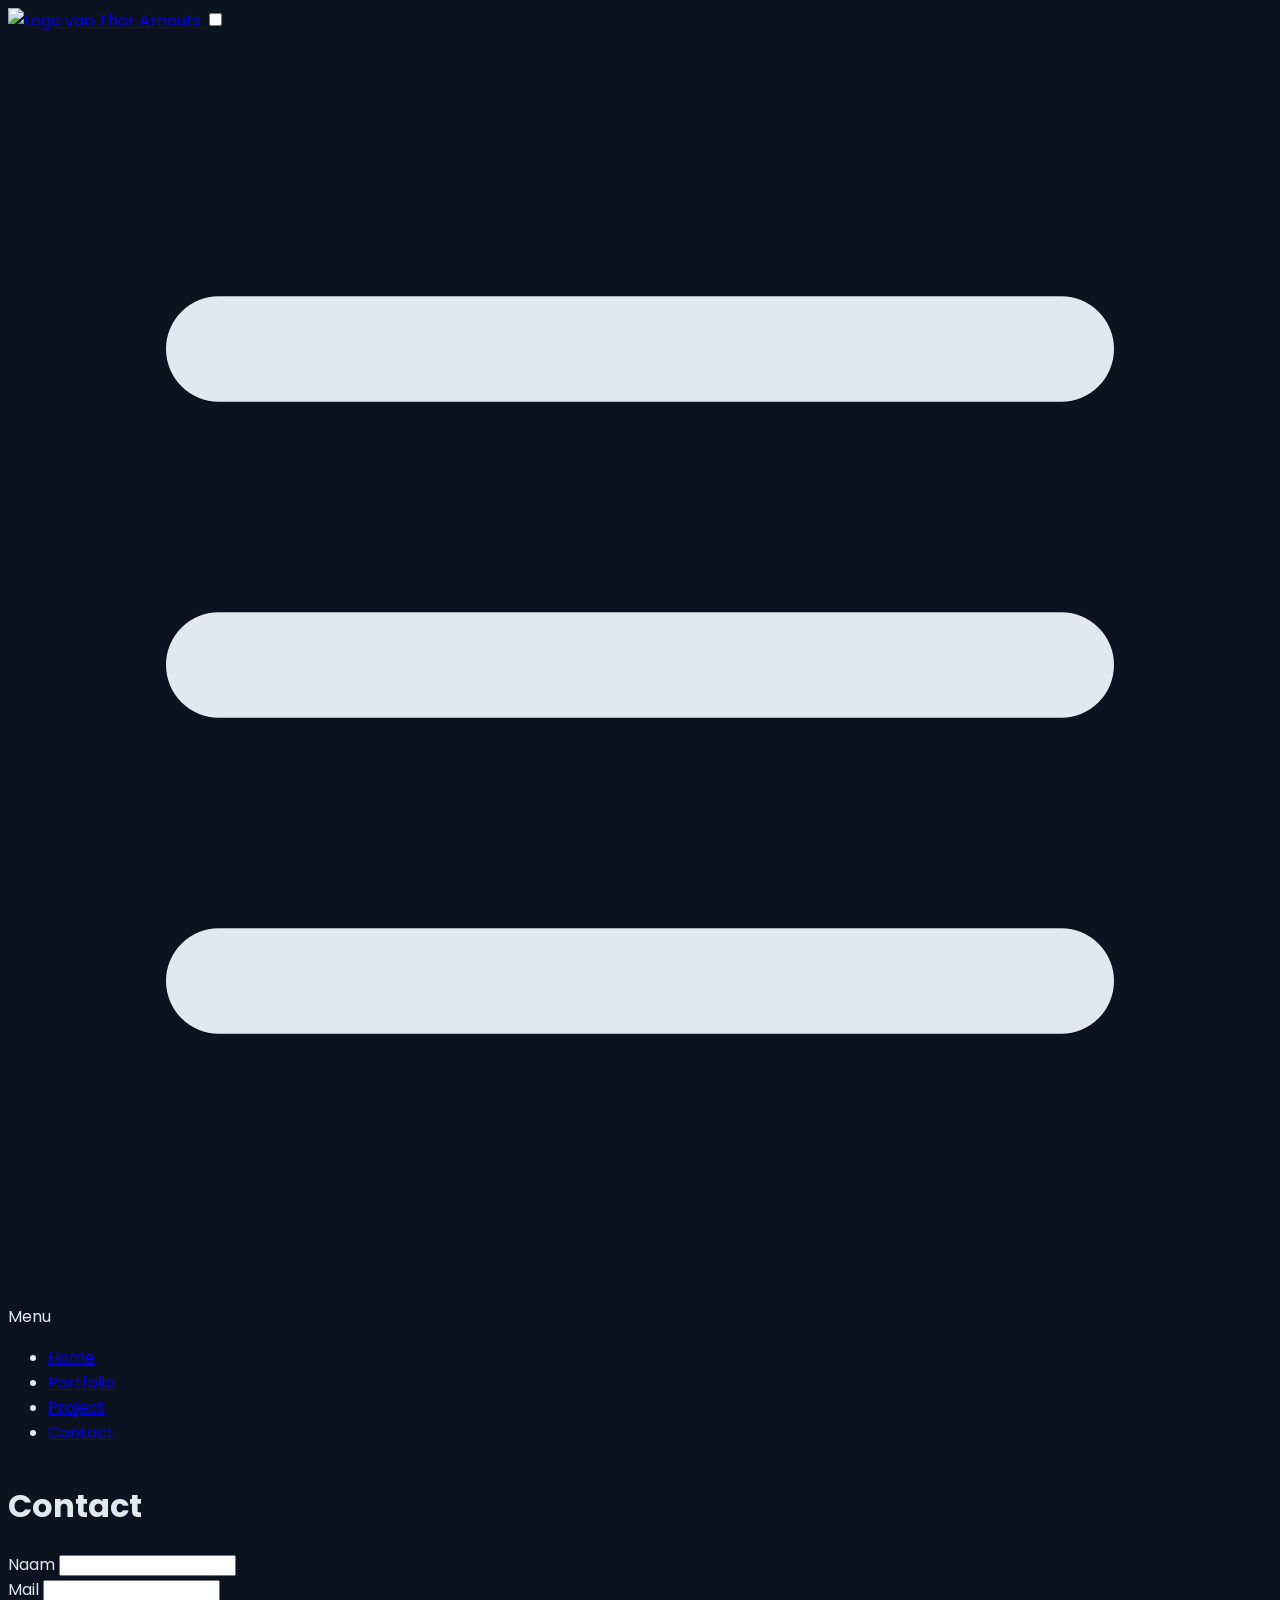
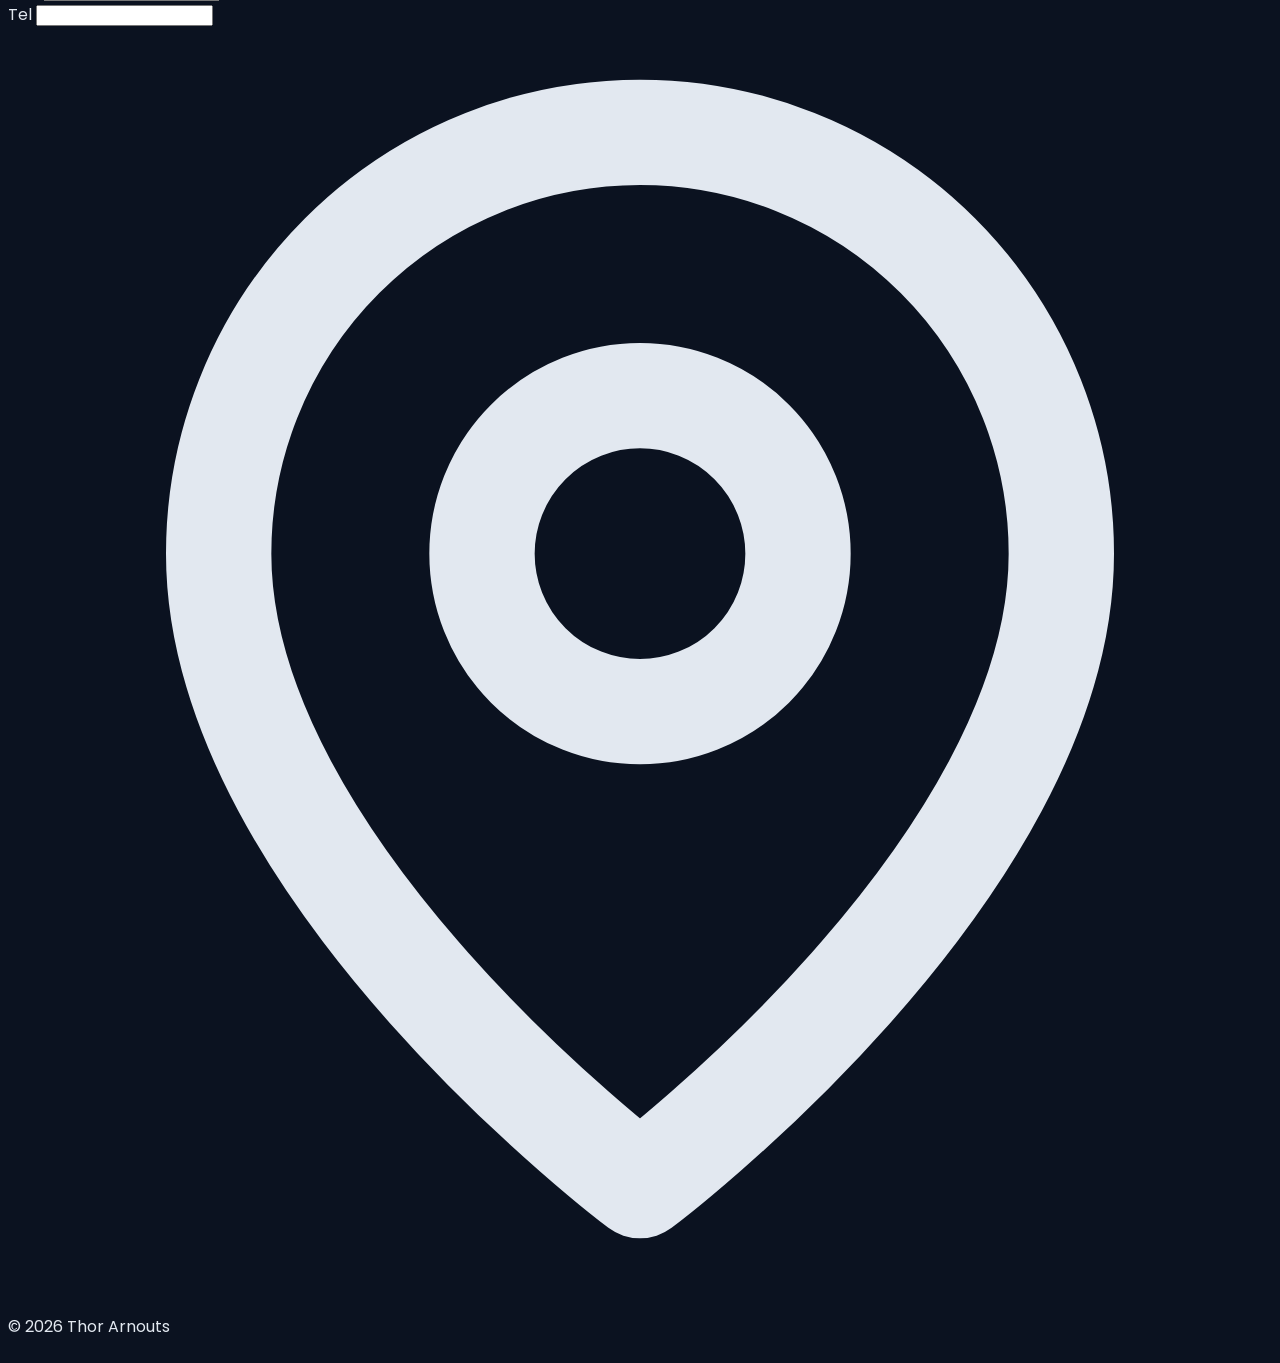
==== contact.html @ d029eb8d "Eerste versie van mijn portfolio" ====
<!DOCTYPE html>
<html lang="nl-BE">
<head>
    <meta charset="UTF-8">
    <meta name="viewport" content="width=device-width, initial-scale=1.0">
    <title>Contact — Thor Arnouts</title>
    <link rel="preconnect" href="https://fonts.googleapis.com">
    <link rel="preconnect" href="https://fonts.gstatic.com" crossorigin>
    <link href="https://fonts.googleapis.com/css2?family=Poppins:wght@400;600&display=swap" rel="stylesheet">
    <link rel="stylesheet" href="css/tailwind.css">
    <link rel="stylesheet" href="css/style.css">
    <link rel="stylesheet" href="css/style.css">
</head>
<body>
    <header class="border-b border-slate-700">
        <div class="mx-auto flex max-w-6xl flex-wrap items-center justify-between px-4 py-3 sm:flex-col sm:gap-2 lg:flex-row lg:justify-between">
            <a href="index.html" class="shrink-0">
                <img src="images/logo.png" alt="Logo van Thor Arnouts" width="200" height="200" class="size-12 rounded-full">
            </a>
            <input type="checkbox" id="menu-knop" class="peer sr-only">
            <label for="menu-knop" class="cursor-pointer rounded-lg border border-slate-500 px-3 py-2 text-slate-200 peer-focus-visible:outline-2 peer-focus-visible:outline-[#26F0E9] sm:hidden">
                <svg xmlns="http://www.w3.org/2000/svg" viewBox="0 0 24 24" fill="none" stroke="currentColor" stroke-width="2" stroke-linecap="round" stroke-linejoin="round" class="size-6" aria-hidden="true">
                    <path d="M4 6h16M4 12h16M4 18h16" />
                </svg>
                <span class="sr-only">Menu</span>
            </label>
            <nav aria-label="Hoofdmenu" class="hidden w-full peer-checked:block sm:block sm:w-auto">
                <ul class="flex flex-col sm:flex-row sm:gap-2">
                    <li>
                        <a href="index.html" class="block rounded-lg px-3 py-2 text-slate-200 hover:bg-slate-800 hover:text-[#26F0E9]">Home</a>
                    </li>
                    <li>
                        <a href="portfolio.html" class="block rounded-lg px-3 py-2 text-slate-200 hover:bg-slate-800 hover:text-[#26F0E9]">Portfolio</a>
                    </li>
                    <li>
                        <a href="project.html" class="block rounded-lg px-3 py-2 text-slate-200 hover:bg-slate-800 hover:text-[#26F0E9]">Project</a>
                    </li>
                    <li>
                        <a href="contact.html" aria-current="page" class="block rounded-lg bg-[#28F088] px-3 py-2 font-semibold text-slate-900">Contact</a>
                    </li>
                </ul>
            </nav>
        </div>
    </header>

    <div class="mx-auto grid w-full max-w-6xl grid-cols-1 gap-8 px-4 py-8 lg:grid-cols-3">
        <main class="lg:col-span-2">
            <h1 class="mb-6 text-3xl font-semibold tracking-tight text-white md:text-4xl">Contact</h1>
            <form class="flex max-w-md flex-col gap-6">
                <div class="flex flex-col gap-1">
                    <label for="naam" class="font-semibold text-slate-200">Naam</label>
                    <input type="text" id="naam" name="naam" autocomplete="name" class="rounded-lg border border-slate-600 bg-slate-800 px-3 py-3 text-white focus:border-[#26F0E9]">
                </div>
                <div class="flex flex-col gap-1">
                    <label for="mail" class="font-semibold text-slate-200">Mail</label>
                    <input type="email" id="mail" name="mail" autocomplete="email" class="rounded-lg border border-slate-600 bg-slate-800 px-3 py-3 text-white focus:border-[#26F0E9]">
                </div>
                <div class="flex flex-col gap-1">
                    <label for="tel" class="font-semibold text-slate-200">Tel</label>
                    <input type="tel" id="tel" name="tel" autocomplete="tel" class="rounded-lg border border-slate-600 bg-slate-800 px-3 py-3 text-white focus:border-[#26F0E9]">
                </div>
            </form>
        </main>

        <aside class="border-t border-slate-700 pt-6 lg:border-t-0 lg:border-l lg:pl-8 lg:pt-0">
            <div role="img" aria-label="Kaart met een locatiemarkering (voorlopig)" class="flex aspect-video items-center justify-center rounded-lg border border-slate-700 bg-slate-800 lg:aspect-[3/4]">
                <svg xmlns="http://www.w3.org/2000/svg" viewBox="0 0 24 24" fill="none" stroke="currentColor" stroke-width="2" stroke-linecap="round" stroke-linejoin="round" class="size-12 text-[#28F088]" aria-hidden="true">
                    <path d="M20 10c0 6-8 12-8 12s-8-6-8-12a8 8 0 0 1 16 0Z" />
                    <circle cx="12" cy="10" r="3" />
                </svg>
            </div>
        </aside>
    </div>

    <footer class="border-t border-slate-700">
        <div class="mx-auto flex max-w-6xl justify-end px-4 py-4 text-sm text-slate-400">
            <p>&copy; 2026 Thor Arnouts</p>
        </div>
    </footer>
</body>
</html>
---- css/style.css ----
body {
    font-family: "Poppins", sans-serif;
    background-color: #0b1220;
    color: #e2e8f0;
    display: flex;
    flex-direction: column;
    min-height: 100vh;
}

footer {
    margin-top: auto;
}
---- css/style.css ----
body {
    font-family: "Poppins", sans-serif;
    background-color: #0b1220;
    color: #e2e8f0;
    display: flex;
    flex-direction: column;
    min-height: 100vh;
}

footer {
    margin-top: auto;
}
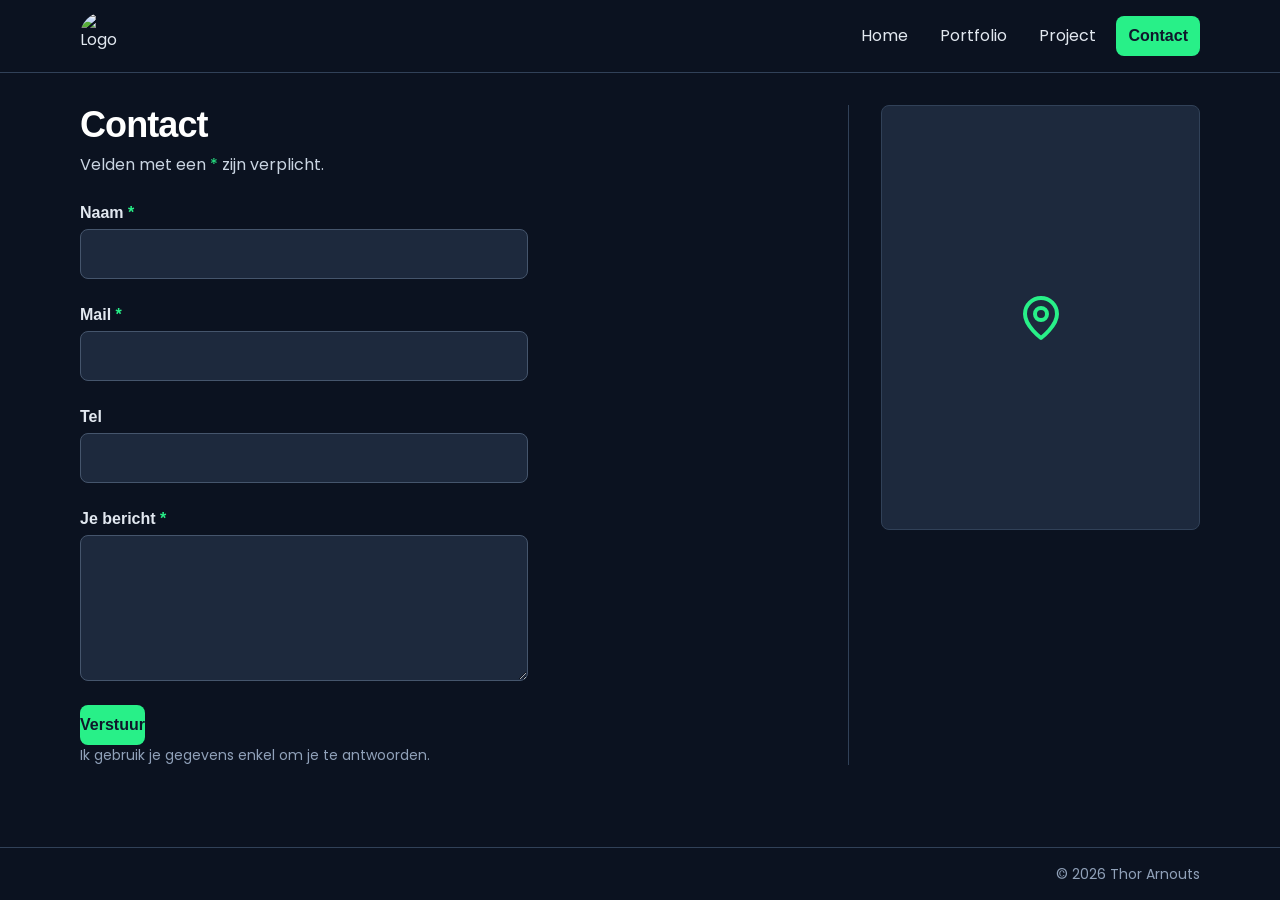
==== commit 4ad22aa8: "contact.html bewerkt voor mails netlyfy" ====
--- a/contact.html
+++ b/contact.html
@@ -4,11 +4,11 @@
     <meta charset="UTF-8">
     <meta name="viewport" content="width=device-width, initial-scale=1.0">
     <title>Contact — Thor Arnouts</title>
+    <meta name="description" content="Stuur Thor Arnouts, student Systeem- en netwerkbeheer, een bericht over een stage, een project of een vraag.">
     <link rel="preconnect" href="https://fonts.googleapis.com">
     <link rel="preconnect" href="https://fonts.gstatic.com" crossorigin>
     <link href="https://fonts.googleapis.com/css2?family=Poppins:wght@400;600&display=swap" rel="stylesheet">
     <link rel="stylesheet" href="css/tailwind.css">
-    <link rel="stylesheet" href="css/style.css">
     <link rel="stylesheet" href="css/style.css">
 </head>
 <body>
@@ -45,19 +45,29 @@
 
     <div class="mx-auto grid w-full max-w-6xl grid-cols-1 gap-8 px-4 py-8 lg:grid-cols-3">
         <main class="lg:col-span-2">
-            <h1 class="mb-6 text-3xl font-semibold tracking-tight text-white md:text-4xl">Contact</h1>
-            <form class="flex max-w-md flex-col gap-6">
+            <h1 class="mb-2 text-3xl font-semibold tracking-tight text-white md:text-4xl">Contact</h1>
+            <p class="mb-6 text-slate-300">Velden met een <span class="text-[#28F088]" aria-hidden="true">*</span> zijn verplicht.</p>
+
+            <form name="contact" method="POST" data-netlify="true" class="flex max-w-md flex-col gap-6">
                 <div class="flex flex-col gap-1">
-                    <label for="naam" class="font-semibold text-slate-200">Naam</label>
-                    <input type="text" id="naam" name="naam" autocomplete="name" class="rounded-lg border border-slate-600 bg-slate-800 px-3 py-3 text-white focus:border-[#26F0E9]">
+                    <label for="naam" class="font-semibold text-slate-200">Naam <span class="text-[#28F088]" aria-hidden="true">*</span></label>
+                    <input type="text" id="naam" name="naam" autocomplete="name" required class="rounded-lg border border-slate-600 bg-slate-800 px-3 py-3 text-white focus:border-[#26F0E9]">
                 </div>
                 <div class="flex flex-col gap-1">
-                    <label for="mail" class="font-semibold text-slate-200">Mail</label>
-                    <input type="email" id="mail" name="mail" autocomplete="email" class="rounded-lg border border-slate-600 bg-slate-800 px-3 py-3 text-white focus:border-[#26F0E9]">
+                    <label for="mail" class="font-semibold text-slate-200">Mail <span class="text-[#28F088]" aria-hidden="true">*</span></label>
+                    <input type="email" id="mail" name="email" autocomplete="email" required class="rounded-lg border border-slate-600 bg-slate-800 px-3 py-3 text-white focus:border-[#26F0E9]">
                 </div>
                 <div class="flex flex-col gap-1">
                     <label for="tel" class="font-semibold text-slate-200">Tel</label>
                     <input type="tel" id="tel" name="tel" autocomplete="tel" class="rounded-lg border border-slate-600 bg-slate-800 px-3 py-3 text-white focus:border-[#26F0E9]">
+                </div>
+                <div class="flex flex-col gap-1">
+                    <label for="bericht" class="font-semibold text-slate-200">Je bericht <span class="text-[#28F088]" aria-hidden="true">*</span></label>
+                    <textarea id="bericht" name="bericht" rows="5" required class="rounded-lg border border-slate-600 bg-slate-800 px-3 py-3 text-white focus:border-[#26F0E9]"></textarea>
+                </div>
+                <div>
+                    <button type="submit" class="rounded-lg bg-[#28F088] px-5 py-2 font-semibold text-slate-900 hover:bg-[#26F0E9]">Verstuur</button>
+                    <p class="mt-3 text-sm text-slate-400">Ik gebruik je gegevens enkel om je te antwoorden.</p>
                 </div>
             </form>
         </main>
